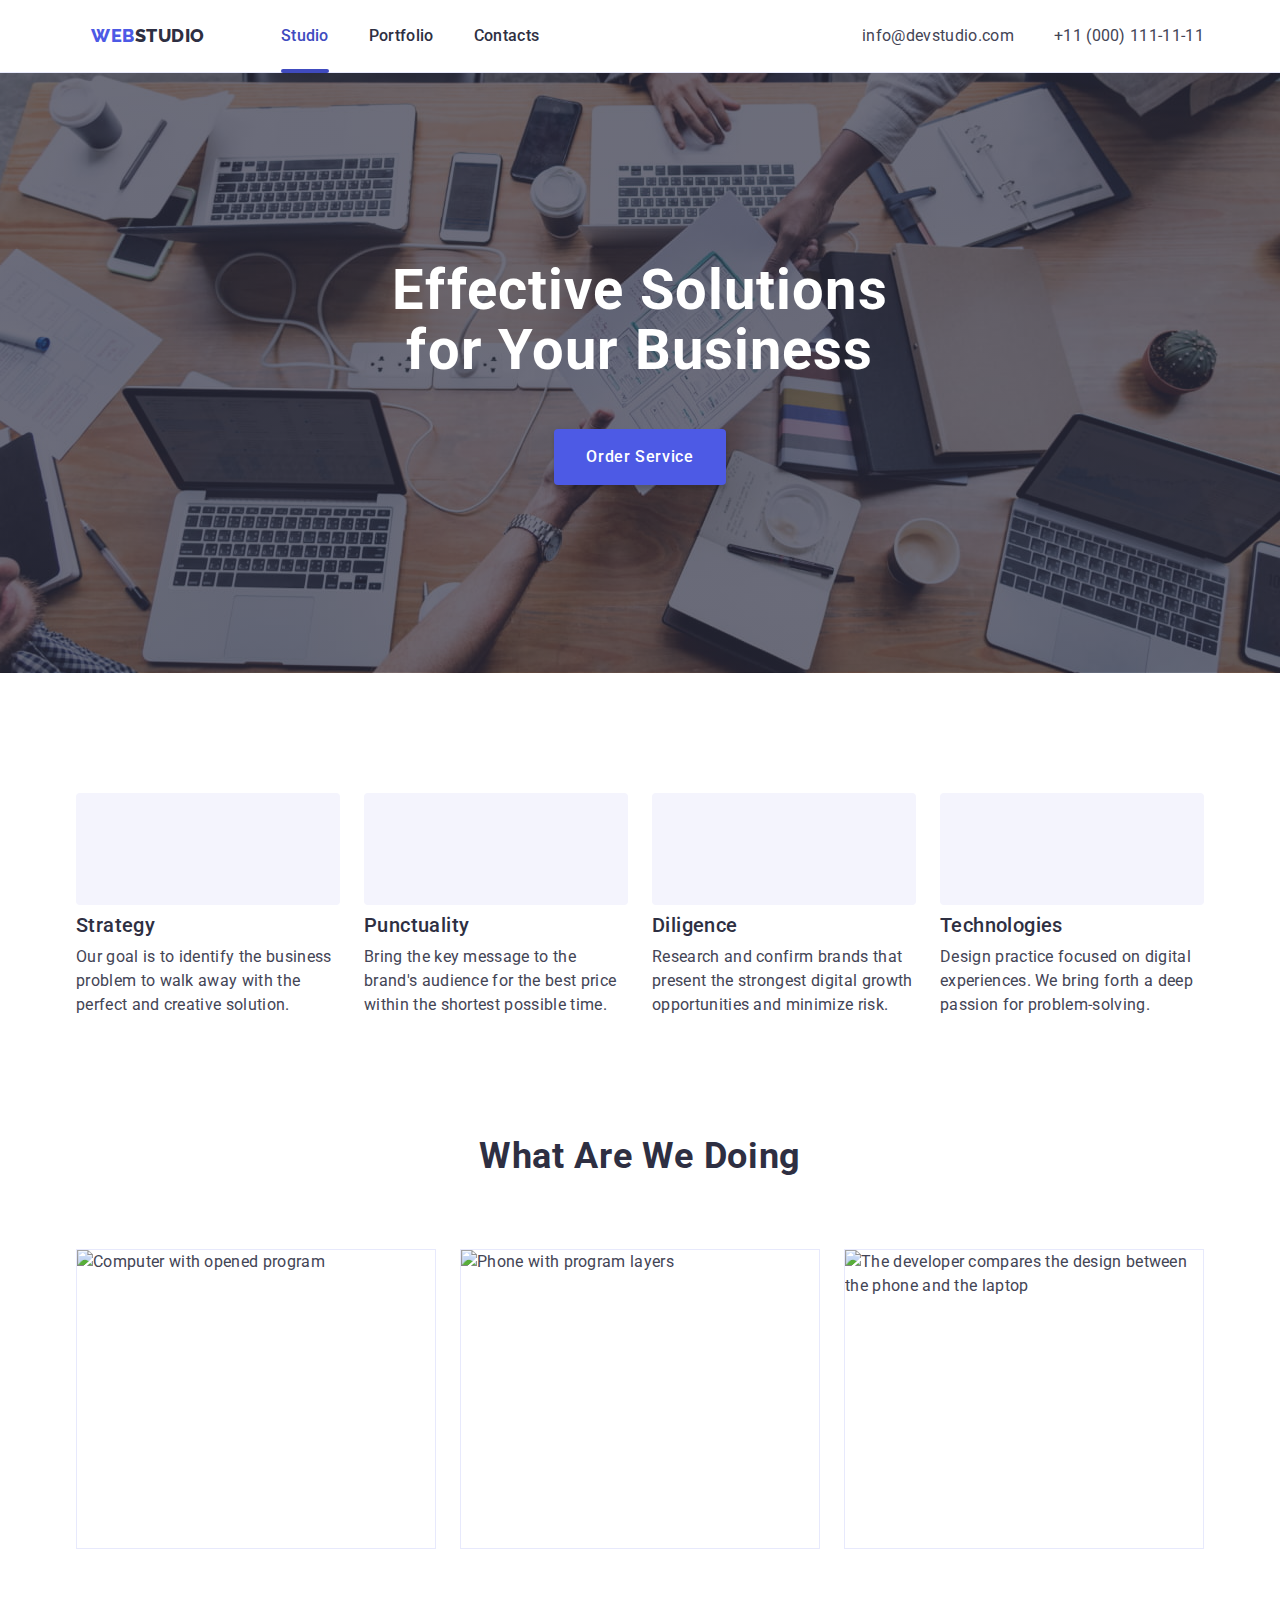
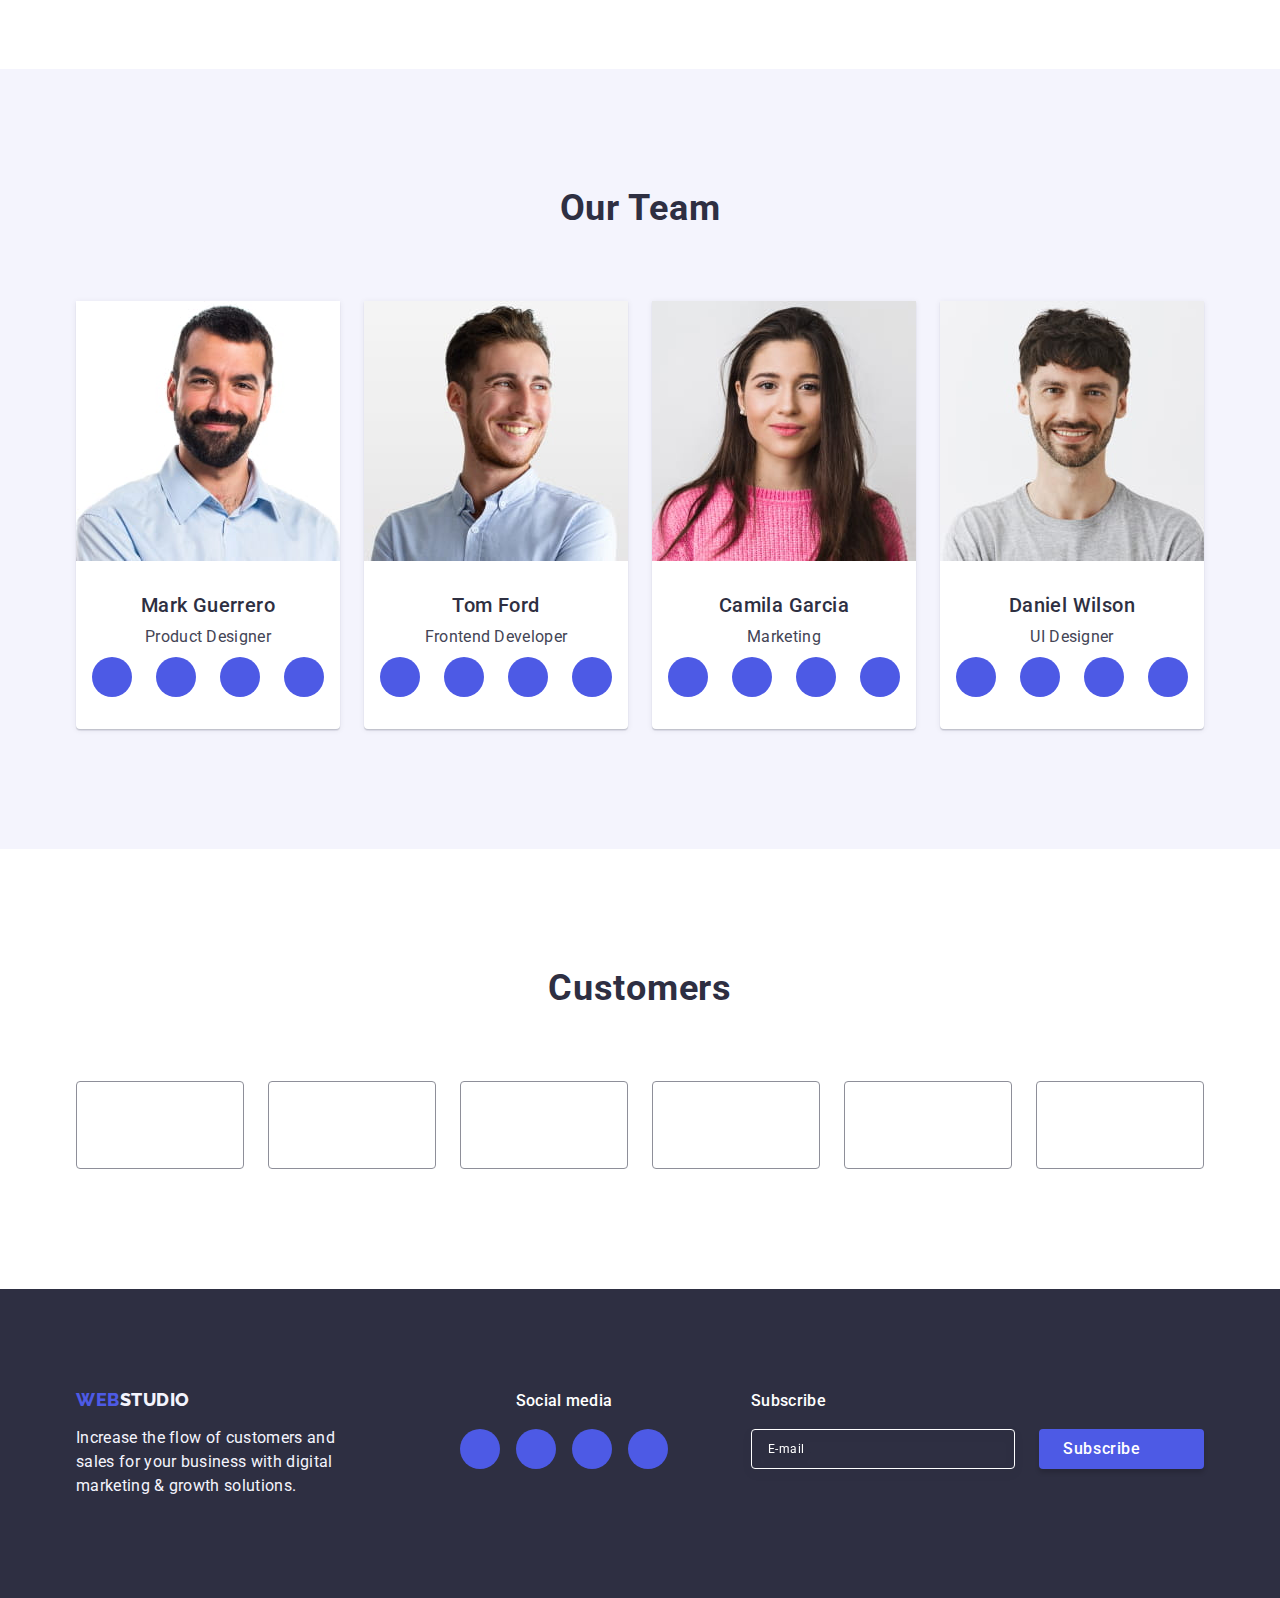
==== index.html @ d432ef7e "retina-bg-and-team" ====
<!DOCTYPE html>
<html lang="en">

<head>
   <meta charset="UTF-8">
   <meta http-equiv="X-UA-Compatible" content="IE=edge">
   <meta name="viewport" content="width=device-width, initial-scale=1.0">
   <title>Main Page</title>
   <link rel="preconnect" href="https://fonts.googleapis.com">
   <link rel="preconnect" href="https://fonts.gstatic.com" crossorigin>
   <link
      href="https://fonts.googleapis.com/css2?family=Raleway:wght@800&family=Roboto:wght@400;500;700;900&display=swap"
      rel="stylesheet">
   <link rel="stylesheet" href="https://cdn.jsdelivr.net/npm/modern-normalize@1.1.0/modern-normalize.min.css">
   <link rel="stylesheet" href="./css/styles.css">
</head>

<body>
   <!-- Header -->
   <header class="page-header">
      <div class="header-container container">
         <nav class="navigation">
            <a class="logo header-logo link" href="./index.html">Web<span class="logo-part-header">Studio</span></a>
            <ul class="nav-list list">
               <li><a class="nav-link link current" href="./index.html">Studio</a></li>
               <li><a class="nav-link link" href="./portfolio.html">Portfolio</a></li>
               <li><a class="nav-link link" href="">Contacts</a></li>
            </ul>
         </nav>
         <address class="mail-tel">
            <ul class="contacts list">
               <li class="contacts-item"><a class="mail-tel-link link"
                     href="mailto:info@devstudio.com">info@devstudio.com</a></li>
               <li class="contacts-item"><a class="mail-tel-link link" href="tel:+110001111111">+11 (000) 111-11-11</a>
               </li>
            </ul>
         </address>
         <div class="mobile-menu-container">
            <button class="burger-menu js-open-menu" aria-expanded="false" aria-controls="mobile-menu">
               <svg class="burger-menu-icon" width="32" height="22">
                  <use href="./images/icons.svg#icon-burger-menu"></use>
               </svg>
            </button>
         </div>
      </div>
   </header>
   <main>
      <!-- Hero -->
      <section class="hero section">
         <div class="container">
            <h1 class="hero-title">Effective Solutions for Your Business</h1>
            <button type="button" class="hero-btn" data-modal-open>Order Service</button>
         </div>
      </section>
      <!-- Features -->
      <section class="features section">
         <div class="container">
            <h2 class="visually-hidden">Our features</h2>
            <ul class="features-list features-list-position list">
               <li class="features-item">
                  <div class="features-thumb">
                     <svg class="features-icon" width="64" height="64">
                        <use href="./images/icons.svg#icon-antenna"></use>
                     </svg>
                  </div>
                  <h3 class="features-title title">Strategy</h3>
                  <p class="features-text">Our goal is to identify the business problem to walk away with the perfect
                     and creative solution.</p>
               </li>
               <li class="features-item">
                  <div class="features-thumb">
                     <svg class="features-icon" width="64" height="64">
                        <use href="./images/icons.svg#icon-clock"></use>
                     </svg>
                  </div>
                  <h3 class="features-title">Punctuality</h3>
                  <p class="features-text">Bring the key message to the brand's audience for the best price within the
                     shortest possible time.
                  </p>
               </li>
               <li class="features-item">
                  <div class="features-thumb">
                     <svg class="features-icon" width="64" height="64">
                        <use href="./images/icons.svg#icon-diagram"></use>
                     </svg>
                  </div>
                  <h3 class="features-title title">Diligence</h3>
                  <p class="features-text">Research and confirm brands that present the strongest digital growth
                     opportunities and minimize risk.
                  </p>
               </li>
               <li class="features-item">
                  <div class="features-thumb">
                     <svg class="features-icon" width="64" height="64">
                        <use href="./images/icons.svg#icon-astronaut"></use>
                     </svg>
                  </div>
                  <h3 class="features-title title">Technologies</h3>
                  <p class="features-text">Design practice focused on digital experiences. We bring forth a deep passion
                     for problem-solving.</p>
               </li>
            </ul>
         </div>
      </section>
      <!-- Work -->
      <section class="work section">
         <div class="container">
            <h2 class="section-title">What are we doing</h2>
            <ul class="work-list list">
               <li class="work-list-item"><img class="work-list-img" src="./images/work/computer.jpg"
                     alt="Computer with opened program" width="360" height="300">
               </li>
               <li class="work-list-item"><img class="work-list-img" src="./images/work/phone.jpg"
                     alt="Phone with program layers" width="360" height="300"></li>
               <li class="work-list-item"><img class="work-list-img" src="./images/work/laptop.jpg"
                     alt="The developer compares the design between the phone and the laptop" width="360" height="300">
               </li>
            </ul>
         </div>
      </section>
      <!-- Team -->
      <section class="team section">
         <div class="team-container container">
            <h2 class="section-title">Our Team</h2>
            <ul class="team-list team-list-position list">
               <li class="team-card">
                  <img class="team-img"
                     srcset="./images/team/mark-guerrero.jpg 1x, ./images/team/mark-guerrero@2x.jpg 2x"
                     src="./images/team/mark-guerrero.jpg" alt="Mark Guerrero's foto" width="264" height="260"
                     loading="lazy">
                  <div class="team-card-container">
                     <h3 class="team-title title">Mark Guerrero</h3>
                     <p class="team-descr">Product Designer</p>
                     <ul class="team-social-list list">
                        <li class="social-item">
                           <a href="" class="social-link" target="_blank" rel="noopener noreferrer"
                              aria-label="icon-instagram">
                              <svg class="social-icon" width="16" height="16">
                                 <use href="./images/icons.svg#icon-instagram"></use>
                              </svg>
                           </a>
                        </li>
                        <li class="social-item">
                           <a href="" class="social-link" target="_blank" rel="noopener noreferrer"
                              aria-label="icon-twitter">
                              <svg class="social-icon" width="16" height="16">
                                 <use href="./images/icons.svg#icon-twitter"></use>
                              </svg>
                           </a>
                        </li>
                        <li class="social-item">
                           <a href="" class="social-link" target="_blank" rel="noopener noreferrer"
                              aria-label="icon-facebook">
                              <svg class="social-icon" width="16" height="16">
                                 <use href="./images/icons.svg#icon-facebook"></use>
                              </svg>
                           </a>
                        </li>
                        <li class="social-item">
                           <a href="" class="social-link" target="_blank" rel="noopener noreferrer"
                              aria-label="icon-linkedin">
                              <svg class="social-icon" width="16" height="16">
                                 <use href="./images/icons.svg#icon-linkedin"></use>
                              </svg>
                           </a>
                        </li>
                     </ul>
                  </div>
               </li>
               <li class="team-card">
                  <img class="team-img" srcset="./images/team/tom-ford.jpg 1x, ./images/team/tom-ford@2x.jpg 2x"
                     src="./images/team/tom-ford.jpg" alt="Tom Ford's foto" width="264" height="260" loading="lazy">
                  <div class="team-card-container">
                     <h3 class="team-title title">Tom Ford</h3>
                     <p class="team-descr">Frontend Developer</p>
                     <ul class="team-social-list list">
                        <li class="social-item">
                           <a href="" class="social-link" target="_blank" rel="noopener noreferrer"
                              aria-label="icon-instagram">
                              <svg class="social-icon" width="16" height="16">
                                 <use href="./images/icons.svg#icon-instagram"></use>
                              </svg>
                           </a>
                        </li>
                        <li class="social-item">
                           <a href="" class="social-link" target="_blank" rel="noopener noreferrer"
                              aria-label="icon-twitter">
                              <svg class="social-icon" width="16" height="16">
                                 <use href="./images/icons.svg#icon-twitter"></use>
                              </svg>
                           </a>
                        </li>
                        <li class="social-item">
                           <a href="" class="social-link" target="_blank" rel="noopener noreferrer"
                              aria-label="icon-facebook">
                              <svg class="social-icon" width="16" height="16">
                                 <use href="./images/icons.svg#icon-facebook"></use>
                              </svg>
                           </a>
                        </li>
                        <li class="social-item">
                           <a href="" class="social-link" target="_blank" rel="noopener noreferrer"
                              aria-label="icon-linkedin">
                              <svg class="social-icon" width="16" height="16">
                                 <use href="./images/icons.svg#icon-linkedin"></use>
                              </svg>
                           </a>
                        </li>
                     </ul>
                  </div>
               </li>
               <li class="team-card">
                  <img class="team-img"
                     srcset="./images/team/camila-garcia.jpg 1x, ./images/team/camila-garcia@2x.jpg 2x"
                     src="./images/team/camila-garcia.jpg" alt="Camila Garcia's foto" width="264" loading="lazy"
                     height="260">
                  <div class="team-card-container">
                     <h3 class="team-title title">Camila Garcia</h3>
                     <p class="team-descr">Marketing</p>
                     <ul class="team-social-list list">
                        <li class="social-item">
                           <a href="" class="social-link" target="_blank" rel="noopener noreferrer"
                              aria-label="icon-instagram">
                              <svg class="social-icon" width="16" height="16">
                                 <use href="./images/icons.svg#icon-instagram"></use>
                              </svg>
                           </a>
                        </li>
                        <li class="social-item">
                           <a href="" class="social-link" target="_blank" rel="noopener noreferrer"
                              aria-label="icon-twitter">
                              <svg class="social-icon" width="16" height="16">
                                 <use href="./images/icons.svg#icon-twitter"></use>
                              </svg>
                           </a>
                        </li>
                        <li class="social-item">
                           <a href="" class="social-link" target="_blank" rel="noopener noreferrer"
                              aria-label="icon-facebook">
                              <svg class="social-icon" width="16" height="16">
                                 <use href="./images/icons.svg#icon-facebook"></use>
                              </svg>
                           </a>
                        </li>
                        <li class="social-item">
                           <a href="" class="social-link" target="_blank" rel="noopener noreferrer"
                              aria-label="icon-linkedin">
                              <svg class="social-icon" width="16" height="16">
                                 <use href="./images/icons.svg#icon-linkedin"></use>
                              </svg>
                           </a>
                        </li>
                     </ul>
                  </div>
               </li>
               <li class="team-card">
                  <img class="team-img"
                     srcset="./images/team/daniel-wilson.jpg 1x, ./images/team/daniel-wilson@2x.jpg 2x"
                     src="./images/team/daniel-wilson.jpg" alt="Daniel Wilson's foto" width="264" loading="lazy"
                     height="260">
                  <div class="team-card-container">
                     <h3 class="team-title title">Daniel Wilson</h3>
                     <p class="team-descr">UI Designer</p>
                     <ul class="team-social-list list">
                        <li class="social-item">
                           <a href="" class="social-link" target="_blank" rel="noopener noreferrer"
                              aria-label="icon-instagram">
                              <svg class="social-icon" width="16" height="16">
                                 <use href="./images/icons.svg#icon-instagram"></use>
                              </svg>
                           </a>
                        </li>
                        <li class="social-item">
                           <a href="" class="social-link" target="_blank" rel="noopener noreferrer"
                              aria-label="icon-twitter">
                              <svg class="social-icon" width="16" height="16">
                                 <use href="./images/icons.svg#icon-twitter"></use>
                              </svg>
                           </a>
                        </li>
                        <li class="social-item">
                           <a href="" class="social-link" target="_blank" rel="noopener noreferrer"
                              aria-label="icon-facebook">
                              <svg class="social-icon" width="16" height="16">
                                 <use href="./images/icons.svg#icon-facebook"></use>
                              </svg>
                           </a>
                        </li>
                        <li class="social-item">
                           <a href="" class="social-link" target="_blank" rel="noopener noreferrer"
                              aria-label="icon-linkedin">
                              <svg class="social-icon" width="16" height="16">
                                 <use href="./images/icons.svg#icon-linkedin"></use>
                              </svg>
                           </a>
                        </li>
                     </ul>
                  </div>
               </li>
            </ul>
         </div>
      </section>
      <!-- Customers -->
      <section class="customers section">
         <div class="customers-container container">
            <h2 class="section-title customers-title">Customers</h2>
            <ul class="customers-list customers-list-position list">
               <li class="customers-item">
                  <a href="" class="customers-link link" target="_blank" rel="noopener noreferrer"
                     aria-label="icon-logo-first"><svg class="customers-icon" width="104" height="56">
                        <use href="./images/icons.svg#icon-logo-first"></use>
                     </svg></a>
               </li>
               <li class="customers-item">
                  <a href="" class="customers-link link" target="_blank" rel="noopener noreferrer"
                     aria-label="icon-logo-second"><svg class="customers-icon" width="104" height="56">
                        <use href="./images/icons.svg#icon-logo-second"></use>
                     </svg></a>
               </li>
               <li class="customers-item">
                  <a href="" class="customers-link link" target="_blank" rel="noopener noreferrer"
                     aria-label="icon-logo-third"><svg class="customers-icon" width="104" height="56">
                        <use href="./images/icons.svg#icon-logo-third"></use>
                     </svg></a>
               </li>
               <li class="customers-item">
                  <a href="" class="customers-link link" target="_blank" rel="noopener noreferrer"
                     aria-label="icon-logo-fourth"><svg class="customers-icon" width="104" height="56">
                        <use href="./images/icons.svg#icon-logo-fourth"></use>
                     </svg></a>
               </li>
               <li class="customers-item">
                  <a href="" class="customers-link link" target="_blank" rel="noopener noreferrer"
                     aria-label="icon-logo-fifth"><svg class="customers-icon" width="104" height="56">
                        <use href="./images/icons.svg#icon-logo-fifth"></use>
                     </svg></a>
               </li>
               <li class="customers-item">
                  <a href="" class="customers-link link" target="_blank" rel="noopener noreferrer"
                     aria-label="icon-logo-sixth"><svg class="customers-icon" width="104" height="56">
                        <use href="./images/icons.svg#icon-logo-sixth"></use>
                     </svg></a>
               </li>
            </ul>
         </div>
      </section>
   </main>
   <!-- Footer -->
   <footer class="footer-section">
      <div class="container footer-container">
         <div class="footer-thumb-logo">
            <a class="logo footer-logo link" href="./index.html">Web<span class="logo-part-footer">Studio</span></a>
            <p class="footer-text">Increase the flow of customers and sales for your business with digital marketing
               &
               growth solutions.</p>
         </div>
         <div class="footer-thumb-social">
            <p class="social-text-footer">Social media</p>
            <ul class="social-list-footer list">
               <li class="social-item-footer">
                  <a href="" target="_blank" rel="noopener noreferrer" aria-label="icon-instagram"
                     class="social-link-footer">
                     <svg class="social-icon-footer" width="24" height="24">
                        <use href="./images/icons.svg#icon-instagram">
                        </use>
                     </svg>
                  </a>
               </li>
               <li class="social-item-footer"><a href="" target="_blank" rel="noopener noreferrer"
                     aria-label="icon-twitter" class="social-link-footer">
                     <svg class="social-icon-footer" width="24" height="24">
                        <use href="./images/icons.svg#icon-twitter">
                        </use>
                     </svg>
                  </a></li>
               <li class="social-item-footer">
                  <a href="" target="_blank" rel="noopener noreferrer" aria-label="icon-facebook"
                     class="social-link-footer">
                     <svg class="social-icon-footer" width="24" height="24">
                        <use href="./images/icons.svg#icon-facebook">
                        </use>
                     </svg>
                  </a>
               </li>
               <li class="social-item-footer">
                  <a href="" target="_blank" rel="noopener noreferrer" aria-label="icon-linkedin"
                     class="social-link-footer">
                     <svg class="social-icon-footer" width="24" height="24">
                        <use href="./images/icons.svg#icon-linkedin">
                        </use>
                     </svg>
                  </a>
               </li>
            </ul>
         </div>
         <div class="footer-thumb-form">
            <form class="footer-form" name="subscribe_form" autocomplete="on">
               <label class="footer-form-label" for="footer-subscribe">Subscribe</label>
               <div class="footer-form-wrapper">
                  <input class="footer-form-input" type="email" name="footer-subscribe" id="footer-subscribe"
                     placeholder="E-mail" required>
                  <button type="submit" class="footer-form-btn">
                     Subscribe
                     <svg class="subscribe-icon-footer" width="24" height="24">
                        <use href="./images/icons.svg#icon-subscribe"></use>
                     </svg>
                  </button>
               </div>
            </form>
         </div>
      </div>

   </footer>

   <!-- Mobile menu -->
   <div class="menu-container js-menu-container" id="mobile-menu">
      <button class="menu-toggle js-close-menu">
         <svg class="icon-close-mobile" width="8" height="8">
            <use href="./images/icons.svg#icon-close-modal"></use>
         </svg>
      </button>
      <ul class="mobile-menu list">
         <li><a class="mobile-link link" href="./index.html">Studio</a></li>
         <li><a class="mobile-link link" href="./portfolio.html">Portfolio</a></li>
         <li><a class="mobile-link colored-mobile-link link" href="">Contacts</a></li>
      </ul>
      <ul class="mobile-contacts list">
         <li class="mobile-contacts-item"><a class="mobile-contacts-link mobile-tel-link link"
               href="tel:+110001111111">+11 (000)
               111-11-11</a>
         </li>
         <li class="mobile-contacts-item"><a class="mobile-contacts-link mobile-mail-link link"
               href="mailto:info@devstudio.com">info@devstudio.com</a></li>
      </ul>

      <ul class="social-list-mobile list">
         <li class="social-item-mobile">
            <a href="" target="_blank" rel="noopener noreferrer" aria-label="icon-instagram" class="social-link-mobile">
               <svg class="social-icon-mobile" width="24" height="24">
                  <use href="./images/icons.svg#icon-instagram">
                  </use>
               </svg>
            </a>
         </li>
         <li class="social-item-mobile"><a href="" target="_blank" rel="noopener noreferrer" aria-label="icon-twitter"
               class="social-link-mobile">
               <svg class="social-icon-mobile" width="24" height="24">
                  <use href="./images/icons.svg#icon-twitter">
                  </use>
               </svg>
            </a></li>
         <li class="social-item-mobile">
            <a href="" target="_blank" rel="noopener noreferrer" aria-label="icon-facebook" class="social-link-mobile">
               <svg class="social-icon-mobile" width="24" height="24">
                  <use href="./images/icons.svg#icon-facebook">
                  </use>
               </svg>
            </a>
         </li>
         <li class="social-item-mobile">
            <a href="" target="_blank" rel="noopener noreferrer" aria-label="icon-linkedin" class="social-link-mobile">
               <svg class="social-icon-mobile" width="24" height="24">
                  <use href="./images/icons.svg#icon-linkedin">
                  </use>
               </svg>
            </a>
         </li>
      </ul>
   </div>

   <!-- Modal -->
   <div class="backdrop is-hidden" data-modal>
      <div class="modal">

         <button class="modal-close-btn" type="button" data-modal-close>
            <svg class="icon-close-modal" width="8" height="8">
               <use href="./images/icons.svg#icon-close-modal"></use>
            </svg>
         </button>

         <form class="modal-form" name="modal_form">
            <fieldset class="modal-form-group">
               <legend class="modal-form-title">Leave your contacts and we will call you back</legend>
               <label class="modal-form-label modal-form-label-name" for="modal_name">Name</label>
               <div class="modal-form-wrapper">
                  <input class="modal-form-input" type="text" name="modal_name" id="modal_name" minlength="2"
                     required />
                  <svg class="modal-form-icon" width="18" height="24">
                     <use href="./images/icons.svg#icon-user"></use>
                  </svg>
               </div>
               <label class="modal-form-label" for="modal_phone">Phone</label>
               <div class="modal-form-wrapper">
                  <input class="modal-form-input" type="tel" name="modal_phone" id="modal_phone" minlength="17"
                     maxlength="17" required />
                  <svg class="modal-form-icon" width="18" height="24">
                     <use href="./images/icons.svg#icon-phone"></use>
                  </svg>
               </div>
               <label class="modal-form-label" for="modal_email">Email</label>
               <div class="modal-form-wrapper">
                  <input class="modal-form-input" type="email" name="modal_email" id="modal_email" required />
                  <svg class="modal-form-icon" width="18" height="24">
                     <use href="./images/icons.svg#icon-email"></use>
                  </svg>
               </div>

               <label class="modal-form-label" for="modal_comment">Comment</label>
               <textarea class="modal-form-comment" name="modal_comment" id="modal_comment" rows="6"
                  placeholder="Text input"></textarea>

               <label class="modal-form-agreement-label">
                  <input class="modal-form-check-input visually-hidden" type="checkbox" name="modal_agreement"
                     required />
                  <span class="modal-form-custom-checkbox"></span>
                  <svg class="modal-icon-check-mark" width="10" height="8">
                     <use href="./images/icons.svg#icon-check-mark"></use>
                  </svg>
                  <span class="modal-form-agreement-text">I accept the terms and conditions of the&nbsp;
                     <a class="modal-form-agreement-link" target="_blank" rel="noopener noreferrer" href="">Privacy
                        Policy</a></span>
               </label>
            </fieldset>

            <button class="modal-form-btn" type="submit">Send</button>
         </form>
      </div>
   </div>

   <!-- Mobile menu -->
   <script defer src="https://cdnjs.cloudflare.com/ajax/libs/body-scroll-lock/3.1.5/bodyScrollLock.min.js"
      integrity="sha512-HowizSDbQl7UPEAsPnvJHlQsnBmU2YMrv7KkTBulTLEGz9chfBoWYyZJL+MUO6p/yBuuMO/8jI7O29YRZ2uBlA=="
      crossorigin="anonymous"></script>
   <script defer src="./js/mobile-menu.js"></script>
   <!-- Inputmask -->
   <script src="https://cdn.jsdelivr.net/npm/jquery@3.7.0/dist/jquery.min.js"></script>
   <script src="https://cdn.jsdelivr.net/npm/inputmask@5.0.8/dist/jquery.inputmask.min.js"></script>
   <script src="./js/inputmask.js"></script>

   <script src="./js/modal.js"></script>
</body>

</html>
---- css/styles.css ----
/* Variables */

:root {
  /* Fonts */

  --main-font: 'Roboto', sans-serif;
  --secondary-font: 'Raleway', sans-serif;

  /* Colors */

  --primary-brand-color: #4d5ae5;
  --pressed-state-color: #404bbf;
  --secondary-color: #2e2f42;
  --third-color: #ffffff;
  --subtitle-color: #8e8f99;
  --success-color: #31d0aa;

  --primary-text: #434455;
  --accent-color: #e7e9fc;
  --light-color: #f4f4fd;
  --modal-background: #fcfcfc;

  /* Gradients */

  --bg-gradient: rgba(46, 47, 66, 0.7);
  --modal-overlay: rgba(46, 47, 66, 0.4);
  --close-btn-border: rgba(0, 0, 0, 0.1);

  /* Shadows */

  --header-shadow: 0px 2px 1px rgba(46, 47, 66, 0.08),
    0px 1px 1px rgba(46, 47, 66, 0.16), 0px 1px 6px rgba(46, 47, 66, 0.08);
  --hero-btn-shadow: 0px 4px 4px rgba(0, 0, 0, 0.15);
  --team-card-shadow: 0px 1px 6px rgba(46, 47, 66, 0.08),
    0px 1px 1px rgba(46, 47, 66, 0.16), 0px 2px 1px rgba(46, 47, 66, 0.08);
  --filter-shadow: 0px 3px 1px rgba(0, 0, 0, 0.1),
    0px 2px 1px rgba(0, 0, 0, 0.08), 0px 2px 2px rgba(0, 0, 0, 0.12);
  --project-shadow: 0px 1px 6px rgba(46, 47, 66, 0.08),
    0px 1px 1px rgba(46, 47, 66, 0.16), 0px 2px 1px rgba(46, 47, 66, 0.08);
  --modal-shadow: 0px 1px 1px rgba(0, 0, 0, 0.14),
    0px 1px 3px rgba(0, 0, 0, 0.12), 0px 2px 1px rgba(0, 0, 0, 0.2);
  --footer-input-shadow: drop-shadow(0px 4px 4px rgba(0, 0, 0, 0.15));

  /* Other */

  --gap-x: 24px;
  --gap-y: 72px;
  --items: 1;
  --transition-timings: 250ms cubic-bezier(0.4, 0, 0.2, 1);
}

/* Styles reset */

h1,
h2,
h3,
h4,
h5,
h6,
p,
ul {
  margin: 0;
  padding: 0;
}
.list {
  list-style: none;
}
.link {
  text-decoration: none;
}

/* Titles */

.visually-hidden {
  position: absolute;
  width: 1px;
  height: 1px;
  margin: -1px;
  border: 0;
  padding: 0;

  white-space: nowrap;
  clip-path: inset(100%);
  clip: rect(0 0 0 0);
  overflow: hidden;
}
.title {
  font-weight: 500;
  font-size: 20px;
  line-height: 1.2;
  letter-spacing: 0.02em;
  color: var(--secondary-color);
}
.section-title {
  margin-bottom: 72px;

  font-size: 36px;
  line-height: 1.11;
  letter-spacing: 0.02em;
  text-align: center;
  text-transform: capitalize;
  color: var(--secondary-color);
}

/* Body */

body {
  font-family: var(--main-font);
  font-weight: 400;
  font-size: 16px;
  line-height: 1.5;
  letter-spacing: 0.02em;
  color: var(--primary-text);
  background-color: var(--third-color);
}
.container {
  /* Basic styles */
  max-width: 428px;
  padding: 0 16px;
  margin: 0 auto;
}
/* Mobile screen <= 319  */
@media only screen and (max-width: 319px) {
  .container {
    min-width: 320px;
  }
}
/* Tablet screen >= 768  */
@media only screen and (min-width: 768px) {
  .container {
    max-width: 768px;
  }
}
/* Desktop screen >= 1158 */
@media only screen and (min-width: 1158px) {
  .container {
    max-width: 1158px;
    padding: 0 15px;
  }
}
.section {
  padding: 96px 0;
}
@media only screen and (min-width: 1158px) {
  .section {
    padding: 120px 0;
  }
}
.features-list,
.work-list,
.team-list,
.team-social-list,
.filter-list,
.customers-list {
  display: flex;
  row-gap: var(--gap-y);
  column-gap: var(--gap-x);
  justify-content: center;
  align-items: center;
}
.work-list-img,
.team-img,
.project-foto {
  display: block;
  max-width: 100%;
  height: auto;
}

/* Header */

.page-header {
  min-width: 320px;
  border-bottom: 1px solid var(--accent-color);
  box-shadow: var(--header-shadow);
}
.header-container {
  position: relative;
  display: flex;
  align-items: center;

  height: 70px;
  padding: 24px 16px 22px 16px;
}
@media only screen and (min-width: 768px) {
  .header-container {
    display: flex;
    align-items: center;
    padding: 0 16px;
    height: auto;
  }
}
@media only screen and (min-width: 768px) {
  .navigation {
    display: flex;
    align-items: center;
  }
}
@media only screen and (min-width: 1158px) {
  .header-container,
  .navigation {
    display: flex;
    align-items: center;
    padding: 0 15px;
  }
}
.logo {
  font-family: var(--secondary-font);
  font-weight: 800;
  font-size: 18px;
  line-height: 1.17;
  letter-spacing: 0.03em;
  text-transform: uppercase;
  color: var(--primary-brand-color);
}
@media only screen and (min-width: 768px) {
  .header-logo {
    margin-right: 120px;
  }
}
@media only screen and (min-width: 1158px) {
  .header-logo {
    margin-right: 76px;
  }
}
.logo-part-header {
  color: var(--secondary-color);
}
.contacts,
.nav-list {
  display: none;
}
@media only screen and (min-width: 768px) {
  .nav-list {
    display: flex;
    gap: 40px;
  }
}
@media only screen and (min-width: 768px) {
  .contacts {
    display: flex;
    flex-direction: column;
    gap: 12px;
  }
}
@media only screen and (min-width: 1158px) {
  .contacts {
    flex-direction: row;
    gap: 40px;
  }
}
.nav-link {
  transition: color var(--transition-timings);

  position: relative;

  display: block;
  padding: 24px 0;

  font-weight: 500;
  color: var(--secondary-color);
}
.nav-link.current::after {
  content: '';
  display: block;
  position: absolute;
  left: 0;
  bottom: -1px;

  opacity: 1;

  width: 100%;
  height: 4px;
  border-radius: 2px;
  background-color: var(--pressed-state-color);
}
.mail-tel {
  margin-left: auto;
  width: max-content;

  font-style: normal;
}
@media only screen and (min-width: 768px) and (max-width: 1157px) {
  .contacts-item {
    font-size: 9.5px;
  }
}
@media only screen and (min-width: 768px) {
  .mail-tel-link {
    transition: color var(--transition-timings);

    font-size: 12px;
    line-height: 1.17px;
    letter-spacing: 0.04em;

    color: inherit;
  }
}
@media only screen and (min-width: 1158px) {
  .mail-tel-link {
    display: block;
    padding: 24px 0;

    font-size: 16px;
    line-height: 1.5;
    letter-spacing: 0.02em;

    color: inherit;
  }
}
.nav-link:hover,
.nav-link:focus,
.mail-tel-link:hover,
.mail-tel-link:focus,
.nav-link.current {
  color: var(--pressed-state-color);
}
/* Mobile menu */

.menu-toggle {
  transition: background-color var(--transition-timings),
    border var(--transition-timings);

  position: absolute;
  top: 24px;
  right: 24px;
  display: flex;
  justify-content: center;
  align-items: center;
  width: 24px;
  height: 24px;
  border-radius: 50%;
  color: var(--secondary-color);
  background-color: transparent;
  border: 1px solid var(--close-btn-border);
  padding: 0;
  cursor: pointer;
}
@media only screen and (min-width: 768px) {
  .menu-toggle {
    display: none;
  }
}
.menu-toggle:hover,
.menu-toggle:focus,
.menu-toggle:active {
  color: var(--third-color);
  background-color: var(--pressed-state-color);
  border: transparent;
}
.burger-menu {
  transition: background-color var(--transition-timings);

  position: absolute;
  top: 24px;
  right: 16px;
  display: flex;
  justify-content: center;
  align-items: center;
  width: 32px;
  height: 22px;
  color: var(--secondary-color);
  background-color: transparent;
  padding: 0;
  cursor: pointer;
  border: none;
}
@media only screen and (min-width: 768px) {
  .burger-menu {
    display: none;
  }
}
.burger-menu:hover,
.burger-menu:focus {
  stroke: var(--pressed-state-color);
}
.burger-menu-icon {
  transition: stroke var(--transition-timings);
  stroke: currentColor;
}
.icon-close-mobile {
  transition: fill var(--transition-timings);

  fill: currentColor;
}
.mobile-menu {
  display: flex;
  flex-direction: column;
  gap: 40px;

  margin-bottom: auto;
}
.mobile-link {
  font-weight: 700;
  font-size: 36px;
  line-height: 1.11;
  letter-spacing: 0.02em;
  text-transform: capitalize;
  color: var(--secondary-color);
}
.colored-mobile-link {
  color: var(--pressed-state-color);
}
.mobile-link:hover,
.mobile-link:focus {
  color: var(--pressed-state-color);
}
.mobile-tel-link {
  display: block;
  margin-bottom: 40px;

  font-weight: 700;
  font-size: 36px;
  line-height: 1.11;
  letter-spacing: 0.02em;
  text-transform: capitalize;
  color: var(--primary-brand-color);
}
.mobile-mail-link {
  display: block;
  margin-bottom: 48px;

  font-weight: 500;
  font-size: 20px;
  line-height: 1.2;
  letter-spacing: 0.02em;
  color: var(--primary-text);
}
.menu-container {
  position: fixed;
  top: 0;
  left: 0;
  width: 100vw;
  height: 100vh;
  padding: 80px 0 40px 40px;
  background-color: var(--third-color);
  z-index: 999;

  display: flex;
  flex-direction: column;

  transform: translateX(100%);
  transition: transform var(--transition-timings);
}

.menu-container.is-open {
  transform: translateX(0);
}
.social-list-mobile {
  display: flex;
  gap: 56px;
}
.social-item-mobile {
  width: 40px;
  height: 40px;
}
.social-link-mobile {
  transition: background-color var(--transition-timings);

  display: flex;
  justify-content: center;
  align-items: center;

  height: 100%;
  width: 100%;
  background-color: var(--primary-brand-color);
  color: var(--light-color);
  border-radius: 50%;
}
.social-link-mobile:hover,
.social-link-mobile:focus {
  background-color: var(--pressed-state-color);
}
.social-icon-mobile {
  transition: fill var(--transition-timings);

  fill: currentColor;
  object-fit: cover;
}
/* Hero */

.hero.section {
  min-width: 320px;
  padding: 112px 0;
}
@media only screen and (min-width: 1158px) {
  .hero.section {
    padding: 188px 0;
  }
}
.hero {
  background-color: var(--secondary-color);

  max-width: 1440px;
  margin-left: auto;
  margin-right: auto;

  background-repeat: no-repeat;
  background-position: center;
  background-size: cover;

  /* Mobile screen */
  background-image: linear-gradient(var(--bg-gradient), var(--bg-gradient)),
    url(../images/hero/people-office_mob.jpg);
  /* retina mobile screen */
  @media (min-device-pixel-ratio: 2),
    (min-resolution: 192dpi),
    (min-resolution: 2dppx) {
    background-image: linear-gradient(var(--bg-gradient), var(--bg-gradient)),
      url(../images/hero/people-office_mob@2x.jpg);
  }

  /* Tablet screen */
  @media screen and (min-width: 429px) {
    background-image: linear-gradient(var(--bg-gradient), var(--bg-gradient)),
      url(../images/hero/people-office_tab.jpg);
    /* retina tablet screen */
    @media (min-device-pixel-ratio: 2),
      (min-resolution: 192dpi),
      (min-resolution: 2dppx) {
      background-image: linear-gradient(var(--bg-gradient), var(--bg-gradient)),
        url(../images/hero/people-office_tab@2x.jpg);
    }
  }

  /* Desktop screen */
  @media screen and (min-width: 769px) {
    background-image: linear-gradient(var(--bg-gradient), var(--bg-gradient)),
      url(../images/hero/people-office.jpg);
    /* retina desktop screen */
    @media (min-device-pixel-ratio: 2),
      (min-resolution: 192dpi),
      (min-resolution: 2dppx) {
      background-image: linear-gradient(var(--bg-gradient), var(--bg-gradient)),
        url(../images/hero/people-office@2x.jpg);
    }
  }
}
.hero-title {
  margin: 0 auto;
  margin-bottom: 72px;
  max-width: 320px;

  font-weight: 700;
  font-size: 36px;
  line-height: 1.11;
  text-align: center;
  letter-spacing: 0.02em;
  text-transform: capitalize;
  color: var(--third-color);
}
@media only screen and (min-width: 768px) {
  .hero-title {
    margin-bottom: 36px;

    font-size: 56px;
    line-height: 1.07;
    text-transform: none;
    max-width: 496px;
  }
}
@media only screen and (min-width: 1158px) {
  .hero-title {
    margin-bottom: 48px;
  }
}
.hero-btn,
.modal-form-btn {
  transition: background-color var(--transition-timings);

  display: block;
  min-width: 169px;
  margin-left: auto;
  margin-right: auto;
  padding: 16px 32px;
  box-shadow: var(--hero-btn-shadow);
  border-radius: 4px;
  border: none;

  font-family: inherit;
  font-weight: 500;
  font-size: 16px;
  line-height: 1.5;
  letter-spacing: 0.04em;
  cursor: pointer;
  color: var(--third-color);
  background-color: var(--primary-brand-color);
}
.hero-btn:hover,
.hero-btn:focus,
.modal-form-btn:hover,
.modal-form-btn:focus,
.footer-form-btn:hover,
.footer-form-btn:focus {
  background-color: var(--pressed-state-color);
}

/* Features */

.features-list-position {
  flex-wrap: wrap;
}
@media only screen and (min-width: 768px) {
  .features-list-position {
    --items: 2;
  }
}
@media only screen and (min-width: 1158px) {
  .features-list-position {
    --items: 4;
  }
}
.features-item {
  width: calc((100% - var(--gap-x) * (var(--items) - 1)) / var(--items));
}
.features-thumb {
  display: none;
}
@media only screen and (min-width: 1158px) {
  .features-thumb {
    display: flex;
    justify-content: center;
    align-items: center;
    min-height: 112px;
    margin-bottom: 8px;

    background: var(--light-color);
    border-radius: 4px;
  }
}
.features-icon {
  object-fit: cover;
}
.features-title {
  margin-bottom: 8px;

  font-weight: 700;
  font-size: 36px;
  line-height: 1.11;
  text-align: center;
  letter-spacing: 0.02em;
  color: var(--secondary-color);
}
@media only screen and (min-width: 768px) {
  .features-title {
    text-align: start;
  }
}
@media only screen and (min-width: 1158px) {
  .features-title {
    font-weight: 500;
    font-size: 20px;
    line-height: 1.2;
  }
}
.features-text {
  font-weight: 500;
}
@media only screen and (min-width: 1158px) {
  .features-text {
    font-weight: 400;
  }
}
/* Work */

.work.section {
  display: none;
}
@media only screen and (min-width: 1158px) {
  .work.section {
    display: block;
    padding-top: 0;
  }
}
.work-list-item {
  --items: 3;
  width: calc((100% - var(--gap-x) * (var(--items) - 1)) / var(--items));
  border: 1px solid var(--accent-color);
}

/* Team */

.team {
  min-width: 320px;
  background-color: var(--light-color);
}
.team-container {
  max-width: 296px;
}
@media only screen and (max-width: 319px) {
  .team-container {
    padding: 0 28px;
    overflow: scroll;
  }
}
@media only screen and (min-width: 768px) {
  .team-container {
    max-width: 584px;
  }
}
@media only screen and (min-width: 1158px) {
  .team-container {
    max-width: 1158px;
    padding: 0 15px;
  }
}
.team-list-position {
  flex-wrap: wrap;
}
@media only screen and (min-width: 768px) {
  .team-list-position {
    --items: 2;
    --gap-y: 64px;
  }
}
@media only screen and (min-width: 1158px) {
  .team-list-position {
    --items: 4;
  }
}
.team-card {
  width: calc((100% - var(--gap-x) * (var(--items) - 1)) / var(--items));
  box-shadow: var(--team-card-shadow);
  border-radius: 0px 0px 4px 4px;
  background-color: var(--third-color);
}
.team-card-container {
  padding: 32px 0;
  text-align: center;
  border-radius: 0px 0px 4px 4px;
}
.team-title,
.team-descr {
  margin-bottom: 8px;
}
.social-item {
  width: 40px;
  height: 40px;
}
.social-link {
  transition: background-color var(--transition-timings);

  display: flex;
  justify-content: center;
  align-items: center;

  height: 100%;
  width: 100%;
  background-color: var(--primary-brand-color);
  color: var(--light-color);
  border-radius: 50%;
}
.social-link:hover,
.social-link:focus {
  background-color: var(--pressed-state-color);
}
.social-icon {
  transition: fill var(--transition-timings);

  fill: currentColor;
  object-fit: cover;
}

/* Customers */

@media only screen and (min-width: 768px) and (max-width: 1157px) {
  .customers-container {
    max-width: 584px;
  }
}
.customers-title {
  line-height: 1.1;
}
.customers-list-position {
  --items: 2;
  flex-wrap: wrap;
}
@media only screen and (max-width: 768px) {
  .customers-list-position {
    --gap-x: 16px;
  }
}
@media only screen and (min-width: 768px) {
  .customers-list-position {
    --items: 3;
  }
}
@media only screen and (min-width: 1158px) {
  .customers-list-position {
    --items: 6;
  }
}
.customers-item {
  width: calc((100% - var(--gap-x) * (var(--items) - 1)) / var(--items));
  height: 88px;
}
.customers-link {
  transition: border-color var(--transition-timings),
    color var(--transition-timings);

  display: flex;
  justify-content: center;
  align-items: center;

  height: 100%;
  width: 100%;

  color: var(--subtitle-color);
  border: 1px solid var(--subtitle-color);
  border-radius: 4px;
}
.customers-link:hover,
.customers-link:focus {
  color: var(--pressed-state-color);
  border-color: var(--pressed-state-color);
}
.customers-icon {
  transition: fill var(--transition-timings);

  fill: currentColor;
  object-fit: cover;
}
@media only screen and (max-width: 768px) {
  .customers-icon {
    width: 110px;
  }
}

/* Footer */

.footer-section {
  padding: 96px 0;

  min-width: 320px;
  background-color: var(--secondary-color);
  color: var(--light-color);
}
@media only screen and (min-width: 1158px) {
  .footer-section {
    padding: 100px 0;
  }
}
.footer-container {
  display: flex;
  flex-direction: column;
  align-items: center;
  flex-wrap: wrap;
  row-gap: var(--gap-y);
  column-gap: var(--gap-x);
  padding: 0;
}
@media only screen and (min-width: 768px) {
  .footer-container {
    flex-direction: row;
    align-items: baseline;
    padding: 0 108px;
  }
}
@media only screen and (min-width: 1158px) {
  .footer-container {
    column-gap: 0;
    padding: 0 15px;
  }
}
@media only screen and (min-width: 1158px) {
  .footer-thumb-logo {
    margin-right: 120px;
  }
}
@media only screen and (min-width: 1158px) {
  .footer-thumb-social {
    margin-right: 80px;
  }
}
.logo-part-footer {
  color: var(--light-color);
}
.footer-logo {
  display: block;
  text-align: center;
  margin-bottom: 16px;
}
@media only screen and (min-width: 768px) {
  .footer-logo {
    text-align: start;
  }
}
.footer-text {
  max-width: 268px;
}
@media only screen and (min-width: 768px) {
  .footer-text {
    max-width: 264px;
  }
}
.social-text-footer {
  text-align: center;
  margin-bottom: 16px;

  font-weight: 500;
  font-size: 16px;
  line-height: 1.5;
  letter-spacing: 0.02em;

  color: var(--third-color);
}
.social-list-footer {
  display: flex;
  gap: 16px;
}
.social-item-footer {
  width: 40px;
  height: 40px;
}
.social-link-footer {
  transition: background-color var(--transition-timings);

  display: flex;
  justify-content: center;
  align-items: center;

  height: 100%;
  width: 100%;
  background-color: var(--primary-brand-color);
  color: var(--light-color);
  border-radius: 50%;
}
.social-link-footer:hover,
.social-link-footer:focus {
  background-color: var(--success-color);
}
.social-icon-footer,
.subscribe-icon-footer {
  transition: fill var(--transition-timings);

  fill: currentColor;
  object-fit: cover;
}
.footer-thumb-form {
  width: 93%;
}
@media only screen and (min-width: 768px) {
  .footer-thumb-form {
    width: auto;
  }
}
@media only screen and (min-width: 1158px) {
  .footer-thumb-form {
    margin-left: auto;
  }
}
@media only screen and (min-width: 1158px) {
  .footer-form {
    margin-right: 0;
  }
}
.footer-form-label {
  display: block;
  margin-bottom: 16px;
  text-align: center;

  font-weight: 500;
  font-size: 16px;
  line-height: 1.5;
  letter-spacing: 0.02em;

  color: var(--third-color);
}
@media only screen and (min-width: 768px) {
  .footer-form-label {
    text-align: start;
  }
}
.footer-form-wrapper {
  position: relative;
  display: flex;
  flex-direction: column;
  align-items: center;
  gap: 16px;
}
@media only screen and (min-width: 768px) {
  .footer-form-wrapper {
    flex-direction: row;
    gap: var(--gap-x);
  }
}
.footer-form-input {
  transition: border-color var(--transition-timings);
  opacity: 0.3;

  width: 100%;
  height: 40px;
  color: var(--third-color);
  background-color: transparent;
  border: 1px solid var(--third-color);
  filter: var(--footer-input-shadow);
  border-radius: 4px;
  padding: 8px 16px;

  font-weight: 400;
  font-size: 12px;
  line-height: 2;
  letter-spacing: 0.04em;
  color: var(--third-color);
}
@media only screen and (min-width: 768px) {
  .footer-form-input {
    width: 264px;
  }
}
@media only screen and (min-width: 1158px) {
  .footer-form-input {
    opacity: 1;
  }
}
.footer-form-input::placeholder {
  position: absolute;
  top: 50%;
  left: 16px;
  transform: translateY(-50%);

  font-weight: 400;
  font-size: 12px;
  line-height: 2;
  letter-spacing: 0.04em;
  color: var(--third-color);
}
.footer-form-input:focus-visible {
  outline: transparent;
  border-color: var(--primary-brand-color);
}
.footer-form-btn {
  transition: background-color var(--transition-timings);

  display: flex;
  flex-direction: row;
  justify-content: center;
  align-items: center;
  padding: 8px 24px;
  gap: 16px;

  width: 165px;
  border-radius: 4px;
  border: transparent;

  font-family: inherit;
  font-weight: 500;
  font-size: 16px;
  line-height: 1.5;
  letter-spacing: 0.04em;
  cursor: pointer;
  color: var(--third-color);
  background-color: var(--primary-brand-color);
  box-shadow: var(--hero-btn-shadow);
}

/* Modal */

.backdrop {
  opacity: 1;
  transition: opacity var(--transition-timings),
    visibility var(--transition-timings);

  position: fixed;
  top: 0;
  left: 0;
  z-index: 100;
  width: 100%;
  height: 100%;
  background-color: var(--modal-overlay);
}
.backdrop.is-hidden {
  opacity: 0;
  visibility: hidden;
  pointer-events: none;
}
.backdrop.is-hidden .backdrop {
  opacity: 0;
}
.backdrop.is-hidden .modal {
  transform: translate(-50%, -50%) scale(0.85);
  opacity: 0;
}
.modal {
  transform: translate(-50%, -50%) scale(1);
  opacity: 1;
  transition: transform var(--transition-timings);

  position: absolute;
  top: 50%;
  left: 50%;
  width: 100%;
  max-width: 392px;
  min-height: 586px;
  background-color: var(--modal-background);
  box-shadow: var(--modal-shadow);
  border-radius: 4px;
  padding: 72px 16px 24px 16px;
}
@media screen and (min-width: 428px) and (max-width: 767px) {
  .modal {
    width: 392px;
  }
}
@media screen and (min-width: 768px) {
  .modal {
    width: 408px;
    padding: 24px;
    padding-top: 72px;
  }
}
@media screen and (min-width: 1158px) {
  .modal {
    min-height: 584px;
  }
}
.modal-close-btn {
  transition: background-color var(--transition-timings),
    border var(--transition-timings);

  position: absolute;
  top: 24px;
  right: 24px;
  display: flex;
  justify-content: center;
  align-items: center;
  width: 24px;
  height: 24px;
  border-radius: 50%;
  color: var(--secondary-color);
  background-color: var(--accent-color);
  border: 1px solid var(--close-btn-border);
  padding: 0;
  cursor: pointer;
}
.modal-close-btn:hover,
.modal-close-btn:focus {
  color: var(--third-color);
  background-color: var(--pressed-state-color);
  border: transparent;
}
.icon-close-modal {
  transition: fill var(--transition-timings);

  fill: currentColor;
}
.modal-form-group {
  margin: 0;
  padding: 0;
  border: none;
  margin-bottom: 24px;
}
.modal-form-title {
  margin-bottom: 16px;
  font-weight: 500;
  font-size: 16px;
  line-height: 1.5;
  text-align: center;
  letter-spacing: 0.02em;
  color: var(--secondary-color);
}
.modal-form-label {
  display: block;
  margin-bottom: 4px;

  font-weight: 400;
  font-size: 12px;
  line-height: 1.17;
  letter-spacing: 0.01em;
  color: var(--subtitle-color);
}
.modal-form-label-name {
  letter-spacing: 0.04em;
}
.modal-form-wrapper {
  position: relative;
  margin-bottom: 8px;
}
.modal-form-input {
  transition: border-color var(--transition-timings);
  width: 100%;
  height: 40px;
  padding-left: 38px;
  border: 1px solid var(--modal-overlay);
  border-radius: 4px;

  font-size: 14px;
  line-height: 1;
  letter-spacing: 0.04em;
  color: var(--secondary-color);
}
.modal-form-input:focus-visible {
  outline: transparent;
  border-color: var(--primary-brand-color);
}
.modal-form-icon {
  transition: fill var(--transition-timings);
  position: absolute;
  top: 50%;
  left: 16px;
  transform: translateY(-50%);
  pointer-events: none;
  fill: var(--secondary-color);
}
.modal-form-input:focus-visible + .modal-form-icon {
  fill: var(--primary-brand-color);
}
.modal-form-comment {
  transition: border-color var(--transition-timings);
  resize: none;
  width: 100%;
  height: 120px;
  padding: 8px 16px;
  margin-bottom: 16px;
  border: 1px solid var(--modal-overlay);
  border-radius: 4px;

  font-size: 12px;
  line-height: 1.17;
  letter-spacing: 0.04em;
  color: var(--secondary-color);
}
.modal-form-comment::placeholder {
  font-size: 12px;
  line-height: 1.17;
  letter-spacing: 0.04em;
  color: var(--modal-overlay);
}
.modal-form-comment:focus-visible {
  outline: none;
  border-color: var(--primary-brand-color);
}
.modal-form-agreement-label {
  position: relative;
  display: flex;
  justify-content: flex-start;
  align-items: center;
  gap: 8px;
}
.modal-form-custom-checkbox {
  transition: background-color var(--transition-timings),
    border-color var(--transition-timings),
    outline-color var(--transition-timings);

  position: absolute;
  top: 50%;
  left: 0;
  transform: translateY(-50%);
  display: block;
  width: 16px;
  height: 16px;
  border: 1px solid var(--modal-overlay);
  border-radius: 2px;
  background-color: transparent;
}
.modal-form-check-input:checked + .modal-form-custom-checkbox {
  background-color: var(--pressed-state-color);
  border-color: var(--pressed-state-color);
}
.modal-form-check-input:focus-visible + .modal-form-custom-checkbox {
  outline: 2px solid var(--primary-brand-color);
}
.modal-icon-check-mark {
  transition: opacity var(--transition-timings);

  position: absolute;
  top: 50%;
  left: 3px;
  transform: translateY(-50%);
  fill: var(--light-color);
  opacity: 0;
}
.modal-form-check-input:checked ~ .modal-icon-check-mark {
  opacity: 1;
}
.modal-form-agreement-text {
  user-select: none;
  padding-left: 24px;

  font-weight: 400;
  font-size: 12px;
  line-height: 1.17;
  letter-spacing: 0.04em;
  color: var(--subtitle-color);
}
.modal-form-agreement-link {
  transition: color var(--transition-timings),
    outline-color var(--transition-timings);

  color: var(--primary-brand-color);
}
.modal-form-agreement-link:focus-visible {
  outline-color: var(--primary-brand-color);
}
.modal-form-agreement-link:focus,
.modal-form-agreement-link:hover,
.modal-form-agreement-link:active,
.modal-form-agreement-link:visited {
  color: var(--pressed-state-color);
}

/* --------------------------------
   Portfolio
   -------------------------------- */

.projects.section {
  padding-top: 96px;
}

/* Filter */

.filter-btn {
  transition: color var(--transition-timings),
    background-color var(--transition-timings),
    border-color var(--transition-timings), box-shadow var(--transition-timings);

  padding: 12px 24px;

  font-family: inherit;
  font-weight: 500;
  font-size: 16px;
  line-height: 1.5;
  letter-spacing: 0.04em;
  cursor: pointer;
  color: var(--primary-brand-color);
  background: var(--light-color);
  border: 1px solid var(--accent-color);
  border-radius: 4px;
}
.filter-btn:hover,
.filter-btn:focus {
  color: var(--third-color);
  background-color: var(--pressed-state-color);
  border: 1px solid transparent;
  box-shadow: var(--filter-shadow);
}
.filter-list {
  margin-bottom: 72px;
  justify-content: center;
}

/* Projects */

.project-list {
  display: flex;
  flex-wrap: wrap;
  column-gap: 24px;
  row-gap: 48px;
}
.project-item {
  max-width: calc((100%-48px) / 3);
}
.project-link {
  transition: box-shadow var(--transition-timings);

  display: block;
}
.project-link:hover,
.project-link:focus {
  box-shadow: var(--project-shadow);
}
.project-link:hover .project-thumb-text,
.project-link:focus .project-thumb-text {
  transform: translateY(0);
}
.project-thumb {
  position: relative;
  overflow: hidden;
}
.project-thumb-text {
  transform: translateY(100%);
  transition: transform var(--transition-timings);

  position: absolute;
  top: 0;

  width: 100%;
  height: 100%;
  padding: 40px 32px;

  background-color: var(--primary-brand-color);
  color: var(--light-color);

  font-size: 16px;
  line-height: 1.5;
  letter-spacing: 0.02em;
}
.project-container {
  padding: 32px 16px;
  border: 1px solid var(--accent-color);
  border-top: none;
}
.project-title {
  margin-bottom: 8px;
}
.project-descr {
  font-size: 16px;
  line-height: 1.5;
  letter-spacing: 0.02em;
  color: var(--primary-text);
}
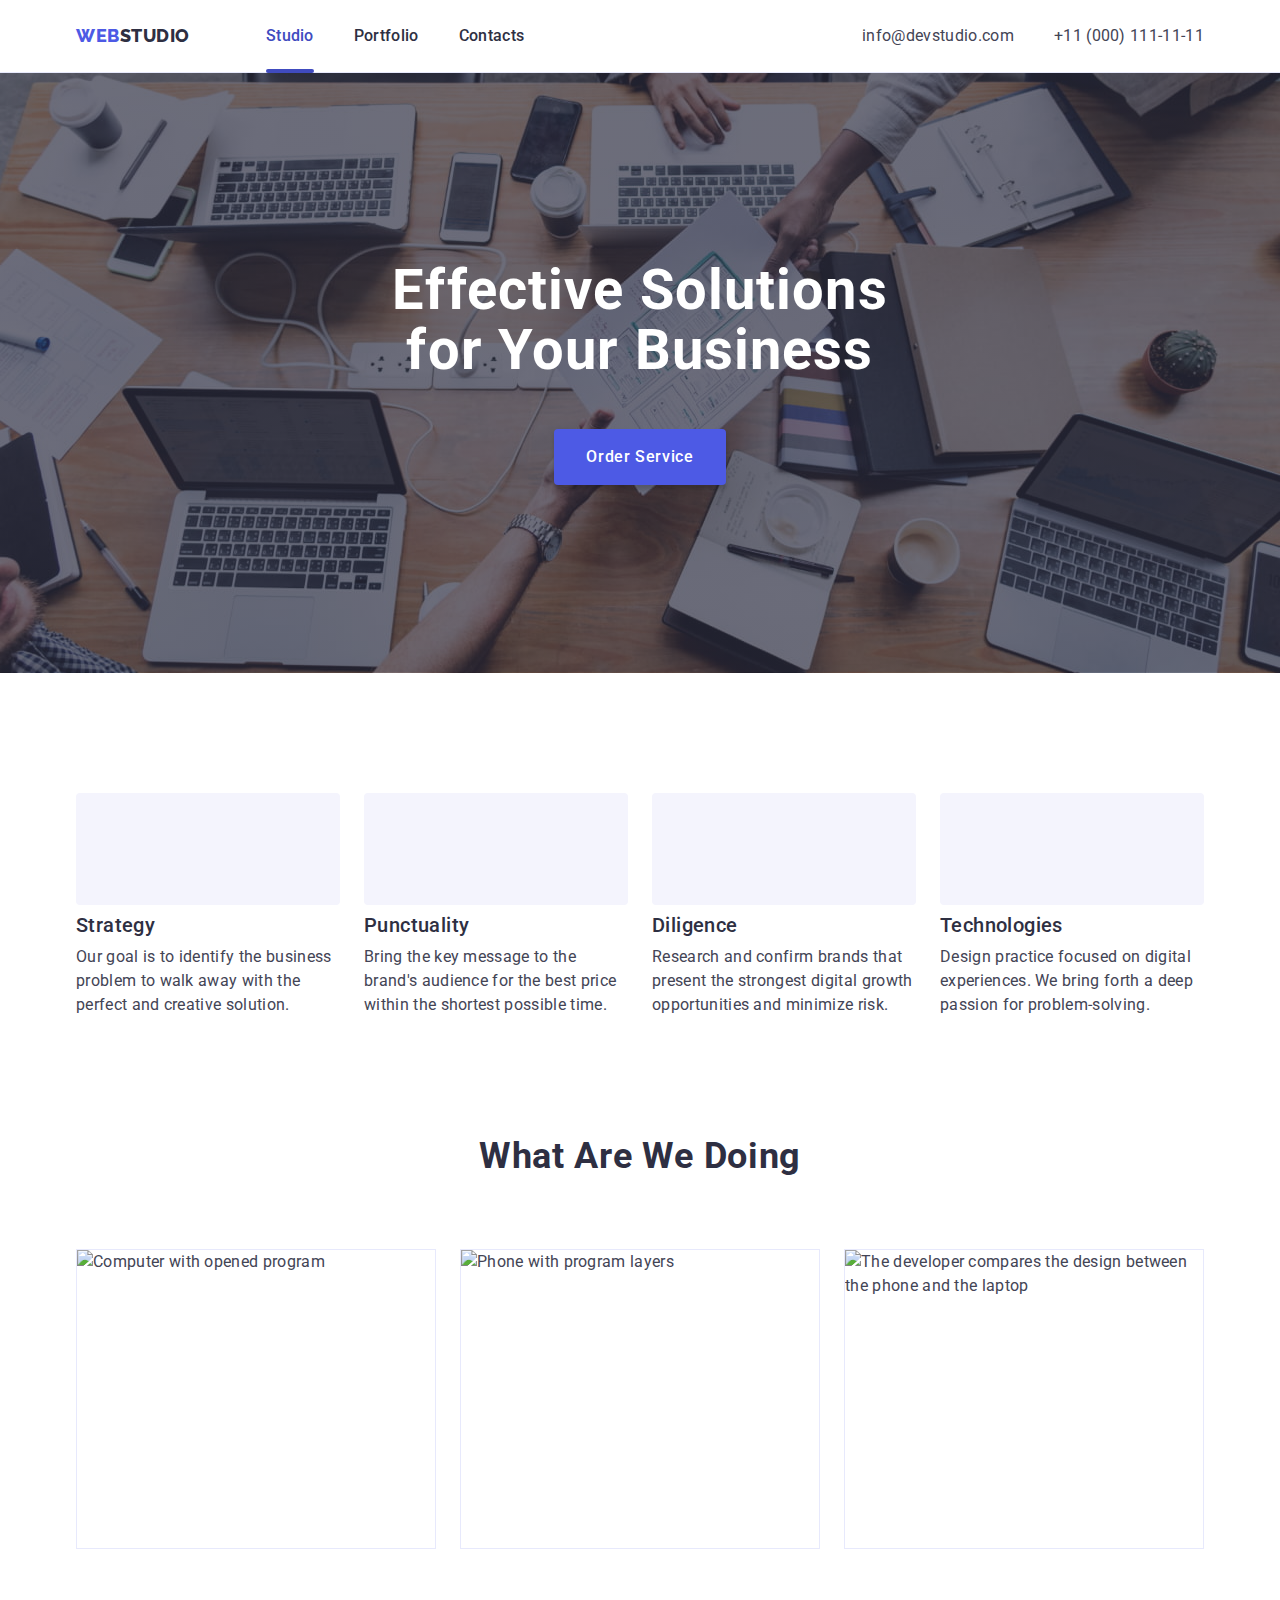
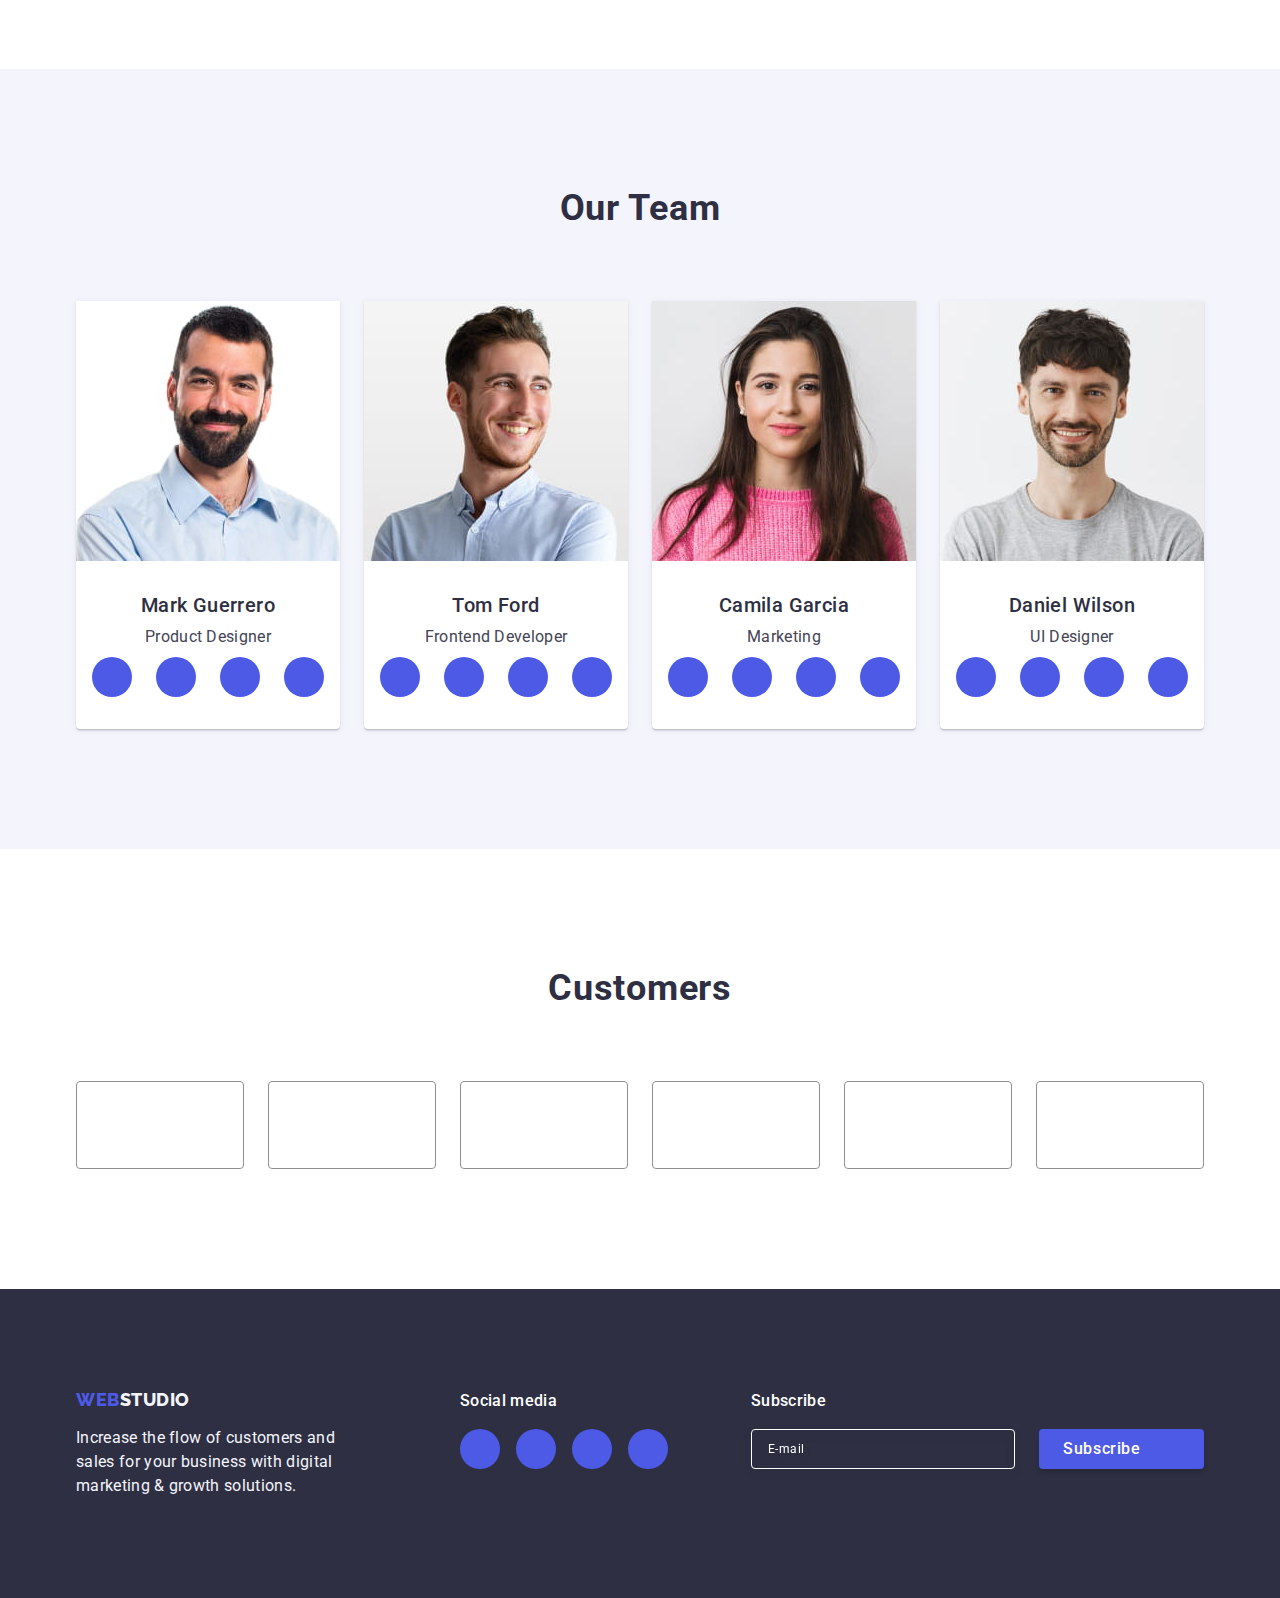
==== commit e9326cc4: "Update index.html" ====
--- a/index.html
+++ b/index.html
@@ -5,7 +5,7 @@
    <meta charset="UTF-8">
    <meta http-equiv="X-UA-Compatible" content="IE=edge">
    <meta name="viewport" content="width=device-width, initial-scale=1.0">
-   <title>Main Page</title>
+   <title>WebStudio</title>
    <link rel="preconnect" href="https://fonts.googleapis.com">
    <link rel="preconnect" href="https://fonts.gstatic.com" crossorigin>
    <link
@@ -36,7 +36,7 @@
             </ul>
          </address>
          <div class="mobile-menu-container">
-            <button class="burger-menu js-open-menu" aria-expanded="false" aria-controls="mobile-menu">
+            <button class="burger-menu js-open-menu" type="button" aria-expanded="false" aria-controls="mobile-menu">
                <svg class="burger-menu-icon" width="32" height="22">
                   <use href="./images/icons.svg#icon-burger-menu"></use>
                </svg>
@@ -107,13 +107,17 @@
          <div class="container">
             <h2 class="section-title">What are we doing</h2>
             <ul class="work-list list">
-               <li class="work-list-item"><img class="work-list-img" src="./images/work/computer.jpg"
-                     alt="Computer with opened program" width="360" height="300">
-               </li>
-               <li class="work-list-item"><img class="work-list-img" src="./images/work/phone.jpg"
-                     alt="Phone with program layers" width="360" height="300"></li>
-               <li class="work-list-item"><img class="work-list-img" src="./images/work/laptop.jpg"
-                     alt="The developer compares the design between the phone and the laptop" width="360" height="300">
+               <li class="work-list-item"><img class="work-list-img"
+                     srcset="./images/work/img-1.jpg 1x, ./images/work/img-1@2x.jpg 2x" src="./images/work/img-1.jpg"
+                     alt="Computer with opened program" width="360" height="300" loading="lazy">
+               </li>
+               <li class="work-list-item"><img class="work-list-img"
+                     srcset="./images/work/img-2.jpg 1x, ./images/work/img-2@2x.jpg 2x" src="./images/work/img-2.jpg"
+                     alt="Phone with program layers" width="360" height="300" loading="lazy"></li>
+               <li class="work-list-item"><img class="work-list-img"
+                     srcset="./images/work/img-3.jpg 1x, ./images/work/img-3@2x.jpg 2x" src="./images/work/img-3.jpg"
+                     alt="The developer compares the design between the phone and the laptop" width="360" height="300"
+                     loading="lazy">
                </li>
             </ul>
          </div>
@@ -414,18 +418,18 @@
 
    <!-- Mobile menu -->
    <div class="menu-container js-menu-container" id="mobile-menu">
-      <button class="menu-toggle js-close-menu">
+      <button class="menu-toggle js-close-menu" type="button">
          <svg class="icon-close-mobile" width="8" height="8">
             <use href="./images/icons.svg#icon-close-modal"></use>
          </svg>
       </button>
       <ul class="mobile-menu list">
-         <li><a class="mobile-link link" href="./index.html">Studio</a></li>
+         <li><a class="mobile-link active-mobile-link link" href="./index.html">Studio</a></li>
          <li><a class="mobile-link link" href="./portfolio.html">Portfolio</a></li>
          <li><a class="mobile-link colored-mobile-link link" href="">Contacts</a></li>
       </ul>
       <ul class="mobile-contacts list">
-         <li class="mobile-contacts-item"><a class="mobile-contacts-link mobile-tel-link link"
+         <li class="mobile-contacts-item mobile-tel-item"><a class="mobile-contacts-link mobile-tel-link link"
                href="tel:+110001111111">+11 (000)
                111-11-11</a>
          </li>
--- a/css/styles.css
+++ b/css/styles.css
@@ -122,7 +122,7 @@
 /* Mobile screen <= 319  */
 @media only screen and (max-width: 319px) {
   .container {
-    min-width: 320px;
+    min-width: 300px;
   }
 }
 /* Tablet screen >= 768  */
@@ -169,24 +169,26 @@
 /* Header */
 
 .page-header {
-  min-width: 320px;
   border-bottom: 1px solid var(--accent-color);
   box-shadow: var(--header-shadow);
 }
 .header-container {
-  position: relative;
+  min-width: 300px;
   display: flex;
   align-items: center;
 
-  height: 70px;
   padding: 24px 16px 22px 16px;
 }
 @media only screen and (min-width: 768px) {
+  .header-container {
+    padding: 0 16px;
+  }
+}
+@media only screen and (min-width: 1158px) {
   .header-container {
     display: flex;
     align-items: center;
-    padding: 0 16px;
-    height: auto;
+    padding: 0 15px;
   }
 }
 @media only screen and (min-width: 768px) {
@@ -195,14 +197,7 @@
     align-items: center;
   }
 }
-@media only screen and (min-width: 1158px) {
-  .header-container,
-  .navigation {
-    display: flex;
-    align-items: center;
-    padding: 0 15px;
-  }
-}
+
 .logo {
   font-family: var(--secondary-font);
   font-weight: 800;
@@ -350,14 +345,7 @@
 .burger-menu {
   transition: background-color var(--transition-timings);
 
-  position: absolute;
-  top: 24px;
-  right: 16px;
-  display: flex;
-  justify-content: center;
-  align-items: center;
-  width: 32px;
-  height: 22px;
+  display: flex;
   color: var(--secondary-color);
   background-color: transparent;
   padding: 0;
@@ -388,6 +376,12 @@
   gap: 40px;
 
   margin-bottom: auto;
+}
+.mobile-contacts {
+  margin-bottom: 48px;
+}
+.mobile-tel-item {
+  margin-bottom: 40px;
 }
 .mobile-link {
   font-weight: 700;
@@ -397,7 +391,7 @@
   text-transform: capitalize;
   color: var(--secondary-color);
 }
-.colored-mobile-link {
+.active-mobile-link {
   color: var(--pressed-state-color);
 }
 .mobile-link:hover,
@@ -406,7 +400,6 @@
 }
 .mobile-tel-link {
   display: block;
-  margin-bottom: 40px;
 
   font-weight: 700;
   font-size: 36px;
@@ -415,9 +408,18 @@
   text-transform: capitalize;
   color: var(--primary-brand-color);
 }
+@media only screen and (max-width: 369px) {
+  .mobile-tel-link {
+    font-size: 24px;
+  }
+}
+@media only screen and (min-width: 370px) and (max-width: 435px) {
+  .mobile-tel-link {
+    font-size: 28px;
+  }
+}
 .mobile-mail-link {
   display: block;
-  margin-bottom: 48px;
 
   font-weight: 500;
   font-size: 20px;
@@ -431,8 +433,9 @@
   left: 0;
   width: 100vw;
   height: 100vh;
-  padding: 80px 0 40px 40px;
+  padding: 80px 40px;
   background-color: var(--third-color);
+  overflow-y: auto;
   z-index: 999;
 
   display: flex;
@@ -447,7 +450,13 @@
 }
 .social-list-mobile {
   display: flex;
-  gap: 56px;
+  justify-content: flex-start;
+  gap: calc((100% - (40px + 3 * 40px)) / 3);
+}
+@media only screen and (min-width: 420px) {
+  .social-list-mobile {
+    gap: 56px;
+  }
 }
 .social-item-mobile {
   width: 40px;
@@ -479,7 +488,7 @@
 /* Hero */
 
 .hero.section {
-  min-width: 320px;
+  min-width: 300px;
   padding: 112px 0;
 }
 @media only screen and (min-width: 1158px) {
@@ -680,7 +689,7 @@
 /* Team */
 
 .team {
-  min-width: 320px;
+  min-width: 300px;
   background-color: var(--light-color);
 }
 .team-container {
@@ -830,7 +839,7 @@
 .footer-section {
   padding: 96px 0;
 
-  min-width: 320px;
+  min-width: 300px;
   background-color: var(--secondary-color);
   color: var(--light-color);
 }
@@ -852,13 +861,15 @@
   .footer-container {
     flex-direction: row;
     align-items: baseline;
-    padding: 0 108px;
+    padding: 0 16px;
+    width: 584px;
   }
 }
 @media only screen and (min-width: 1158px) {
   .footer-container {
     column-gap: 0;
     padding: 0 15px;
+    width: auto;
   }
 }
 @media only screen and (min-width: 1158px) {
@@ -902,6 +913,11 @@
   letter-spacing: 0.02em;
 
   color: var(--third-color);
+}
+@media only screen and (min-width: 768px) {
+  .social-text-footer {
+    text-align: start;
+  }
 }
 .social-list-footer {
   display: flex;
@@ -1005,6 +1021,11 @@
 @media only screen and (min-width: 768px) {
   .footer-form-input {
     width: 264px;
+  }
+}
+@media only screen and (min-width: 1158px) and (max-width: 1178px) {
+  .footer-form-input {
+    width: 250px;
   }
 }
 @media only screen and (min-width: 1158px) {
@@ -1063,6 +1084,7 @@
   position: fixed;
   top: 0;
   left: 0;
+  overflow-y: auto;
   z-index: 100;
   width: 100%;
   height: 100%;
@@ -1158,6 +1180,11 @@
   letter-spacing: 0.02em;
   color: var(--secondary-color);
 }
+@media screen and (max-width: 395px) {
+  .modal-form-title {
+    font-size: 12px;
+  }
+}
 .modal-form-label {
   display: block;
   margin-bottom: 4px;
@@ -1282,6 +1309,11 @@
   letter-spacing: 0.04em;
   color: var(--subtitle-color);
 }
+@media screen and (max-width: 395px) {
+  .modal-form-agreement-text {
+    width: 215px;
+  }
+}
 .modal-form-agreement-link {
   transition: color var(--transition-timings),
     outline-color var(--transition-timings);
@@ -1302,18 +1334,48 @@
    Portfolio
    -------------------------------- */
 
-.projects.section {
-  padding-top: 96px;
+.projects-section {
+  padding: 48px 0;
+}
+@media screen and (min-width: 768px) {
+  .projects-section {
+    padding: 64px 0 96px 0;
+  }
+}
+@media screen and (min-width: 1158px) {
+  .projects-section {
+    padding: 100px 0 120px 0;
+  }
 }
 
 /* Filter */
 
+.filter-list {
+  display: flex;
+  flex-wrap: wrap;
+  --gap-y: 16px;
+  width: 275px;
+  margin-bottom: 48px;
+  justify-content: start;
+}
+@media screen and (min-width: 768px) {
+  .filter-list {
+    width: auto;
+    justify-content: center;
+    margin-bottom: 64px;
+  }
+}
+@media screen and (min-width: 1158px) {
+  .filter-list {
+    margin-bottom: 72px;
+  }
+}
 .filter-btn {
   transition: color var(--transition-timings),
     background-color var(--transition-timings),
     border-color var(--transition-timings), box-shadow var(--transition-timings);
 
-  padding: 12px 24px;
+  padding: 8px 16px;
 
   font-family: inherit;
   font-weight: 500;
@@ -1326,6 +1388,11 @@
   border: 1px solid var(--accent-color);
   border-radius: 4px;
 }
+@media screen and (min-width: 768px) {
+  .filter-btn {
+    padding: 12px 24px;
+  }
+}
 .filter-btn:hover,
 .filter-btn:focus {
   color: var(--third-color);
@@ -1333,21 +1400,43 @@
   border: 1px solid transparent;
   box-shadow: var(--filter-shadow);
 }
-.filter-list {
-  margin-bottom: 72px;
-  justify-content: center;
-}
 
 /* Projects */
 
 .project-list {
   display: flex;
   flex-wrap: wrap;
-  column-gap: 24px;
+  min-width: 275px;
+  column-gap: var(--gap-x);
   row-gap: 48px;
 }
+@media screen and (min-width: 768px) {
+  .project-list {
+    --items: 2;
+    row-gap: var(--gap-y);
+    column-gap: 7px;
+  }
+}
+@media screen and (min-width: 785px) {
+  .project-list {
+    row-gap: var(--gap-y);
+    column-gap: var(--gap-x);
+  }
+}
+@media screen and (min-width: 1158px) {
+  .project-list {
+    --items: 3;
+    row-gap: 48px;
+    column-gap: 15px;
+  }
+}
+@media screen and (min-width: 1175px) {
+  .project-list {
+    column-gap: var(--gap-x);
+  }
+}
 .project-item {
-  max-width: calc((100%-48px) / 3);
+  max-width: calc(100% - ((var(--gap-x) * (var(--items) - 1)) / var(--items)));
 }
 .project-link {
   transition: box-shadow var(--transition-timings);
@@ -1367,22 +1456,28 @@
   overflow: hidden;
 }
 .project-thumb-text {
-  transform: translateY(100%);
-  transition: transform var(--transition-timings);
-
-  position: absolute;
-  top: 0;
-
-  width: 100%;
-  height: 100%;
-  padding: 40px 32px;
-
-  background-color: var(--primary-brand-color);
-  color: var(--light-color);
-
-  font-size: 16px;
-  line-height: 1.5;
-  letter-spacing: 0.02em;
+  display: none;
+}
+@media screen and (min-width: 1158px) {
+  .project-thumb-text {
+    transform: translateY(100%);
+    transition: transform var(--transition-timings);
+
+    position: absolute;
+    top: 0;
+
+    display: block;
+    width: 100%;
+    height: 100%;
+    padding: 40px 32px;
+
+    background-color: var(--primary-brand-color);
+    color: var(--light-color);
+
+    font-size: 16px;
+    line-height: 1.5;
+    letter-spacing: 0.02em;
+  }
 }
 .project-container {
   padding: 32px 16px;
